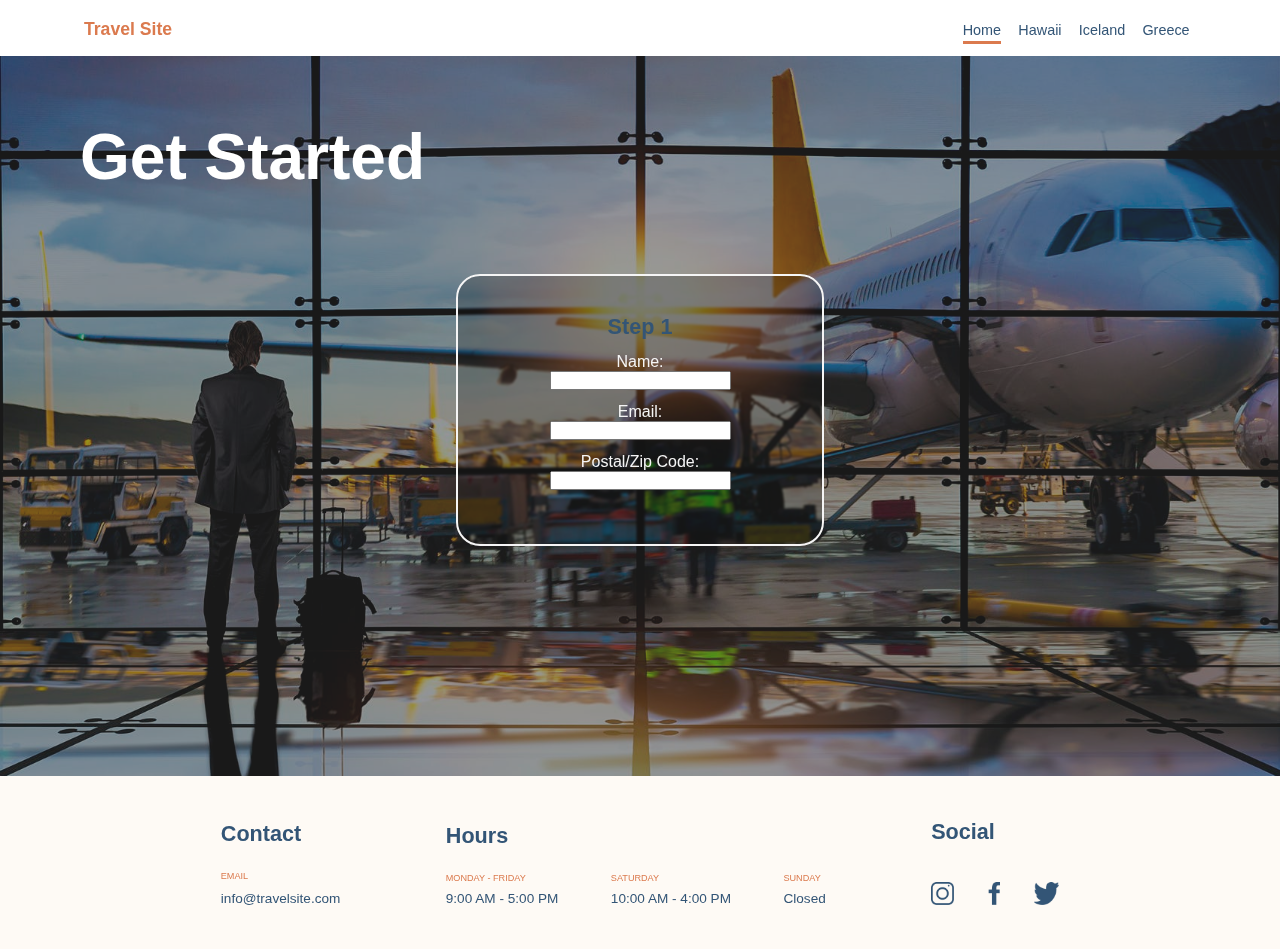
==== pages/get-started.html @ 3b03ef90 "final commit" ====
<!DOCTYPE html>
<html lang="en">
<head>
    <meta charset="UTF-8">
    <meta http-equiv="X-UA-Compatible" content="IE=edge">
    <meta name="viewport" content="width=device-width, initial-scale=1.0">
    <link rel="stylesheet" type="text/css" href="../css/global.css">
    <link rel="stylesheet" type="text/css" href="../css/get-started.css">
    <title>Your Dream Vacation Starts Now - TravelSite</title>
</head>
<body>
    <!-- site nav  -->
    <nav class="nav">
        <a href="/" class="nav__title">
            Travel Site
        </a>
        <!-- <input type="checkbox" id="nav__list--click"/>
        <label for="nav__list--click"> -->
            <ul class="nav__list" id="nav__list--click">
                <a href="/" >
                    <li class="nav__list-item--active">
                        Home
                    </li>
                </a>
                <a href="/pages/hawaii.html">
                    <li>
                        Hawaii
                    </li>
                </a>
                <a href="/pages/iceland.html">
                    <li>
                        Iceland
                    </li>
                </a>
                <a href="/pages/greece.html">
                    <li>
                        Greece
                    </li>                    
                </a>
            </ul>
        </label>
        </nav>
        <main>
            <!-- Get Started forum -->
            <div class="get-started">
                <div class="get-started--layer">
                    <h2 class="get-started__title">Get Started</h2>
                    <div class="get-started__container">
                        <h2 class="">Step 1</h2>
                        <div class="get-started__question-block">
                            <p class="get-started__cue">Name:</p>
                            <input type="text">
                        </div>
                        <div>
                            <p class="get-started__cue">Email:</p>
                            <input type="email" for="">
                        </div>
                        <div>
                            <p class="get-started__cue">Postal/Zip Code:</p>
                            <input type="text">
                        </div>
                    </div>
                </div>
            </div>
        </main>
<!-- footer  -->
    <footer class="footer">
        <div class="footer-container">
            <h2>
                Contact
            </h2>
            <div>
                <p class="footer-container__header">
                    EMAIL
                </p>
                <a href="mailto:info@travelsite.com" class="footer-container__info">
                    info@travelsite.com
                </a>
            </div>
        </div>  
        
        <div class="footer-container">
            <h2>
                Hours
            </h2>
            <div class="footer-container__bottom">
                
                <div>
                    <p class="footer-container__header">
                        MONDAY - FRIDAY
                    </p>
                    <p class="footer-container__info">
                        9:00 AM - 5:00 PM
                    </p>
                </div>
                <div>
                    <p class="footer-container__header">
                        SATURDAY
                    </p>
                    <p class="footer-container__info">
                        10:00 AM - 4:00 PM
                    </p>
                </div>   
                <div>
                    <p class="footer-container__header">
                        SUNDAY
                    </p>
                    <p class="footer-container__info">
                        Closed
                    </p>
                </div>
            </div>
        </div>  
        
        <div class="footer-container">
            <h2>
                Social
            </h2>
            <div class="footer-container__social">
                <a href="" class="">
                    <img src="/assets/Icons/icon-instagram.png" class="footer-container__logo" alt="">
                </a>
                <a href="" class="">
                    <img src="/assets/Icons/icon-facebook.png" class="footer-container__logo" alt="">
                </a>
                <a href="" class="">
                    <img src="/assets/Icons/icon-twitter.png" class="footer-container__logo" alt="">
                </a>
            </div>
        </div>  
    </footer>
</body>
</html>
---- css/global.css ----
/* global setting  */

* {
    margin: 0;
    padding: 0;
    box-sizing: border-box;
}

body {
    font-family: Verdana, Geneva, Tahoma, sans-serif;
}

h1,
h2,
p,
.nav a,
.nav a:visited,
.nav__title,
.footer-container__info {
    color: #335576
}

h2 {
    font-size: 1.35rem;
    font-weight: 550;
}

h3{
    font-weight: 550;
}

p {  
}

/* nav bar */
.nav {
    z-index: 1;
    position: fixed;
    display: flex;
    justify-content: space-between;
    align-items: baseline;
    flex-wrap: wrap;
    width: 100%;
    /* height: 2.5rem; */
    background-color: rgba(255, 255, 255, 0.5);
    padding-bottom: .5rem;
    backdrop-filter: blur(7px);
}

.nav a {
    text-decoration: none;
}

.nav__title {
    padding-left: 5.25rem;
    padding-top: 1.2rem;
    font-size: 1.1rem;
    font-weight: 550;
    white-space: nowrap;
}

.nav__list {
    list-style-type: none;
    padding-right: 5.25rem;
    white-space: nowrap;
}

.nav__list li {
    display: inline-block;
    font-weight: 400;
    font-size: 0.9rem;
    margin: 0 0.4rem;
    padding: 0.2rem 0;
}

.nav__list-item--active {
    border-bottom: 0.24rem solid #DB7A4E ;
}

.nav a:hover,
.footer-container__header,
.footer a:hover {
    color: #DB7A4E;
}

.nav a,
.footer a {
    transition-duration: 0.5s;
}

.nav__list a:hover {
    z-index: 1;
}

.test{
}

@keyframes swing-out-top-bck{0%{transform:rotateX(0deg);transform-origin:top;opacity:1}100%{transform:rotateX(-100deg);transform-origin:top;opacity:0}}
/* #nav__list--click {
    display: none;
} */
#nav__list--click:active li {
    animation:swing-out-top-bck .45s cubic-bezier(.6,-.28,.735,.045) both
}

/* spacer for nav  */
.nav + main{
    padding-top: 3.5rem;
}


    
/* footer */
.footer {
    display: flex;
    justify-content: space-between;
    align-items: center;
    padding: 0 13.8rem;
    height: fit-content;
    background-color: #FEFAF5;
    padding-bottom: 2.5rem;
}

.footer h2 {
    margin-top: 2.7rem;
    margin-bottom: 1.5rem;
    font-size: 1.35rem ;
}

.footer-container__header {
    margin-bottom: 0.5rem;
    font-size: 0.57rem;
    font-weight: 100;
}

.footer-container__info {
    white-space: nowrap;
    font-size: 0.85rem;
    font-weight: 100;
}

a.footer-container__info {
    text-decoration: none ;
}

/* footer hours specific */
.footer-container__bottom {
    display: flex;
    justify-content: space-between;
    width: 23.75rem;
}

/* footer social specific */
.footer-container__social {
    display: flex;
    flex-wrap: nowrap;
    justify-content: space-between;
    width: 8rem;
}

.footer-container__logo {
    height: 1.43rem;
    margin-top: 0.8rem;
}
---- css/get-started.css ----
.get-started {
    background-image: url(../assets/Images/get-started.jpeg);
    background-size:cover;
    height: 45rem;
}
.get-started--layer {
    background-color: rgba(50,50,50, 0.5);
    height: 45rem;

}
.get-started__title{
    color: white;
    /* text-shadow: -6px 5px 0 #DB7A4E; */
    padding-left: 5rem;
    padding-top: 4rem;
    padding-bottom: 5rem;
    font-size: 4rem;
}

.get-started__container {
    display: flex;
    flex-direction: column;
    justify-content: space-around;
    align-items: center;
    width: 23rem;
    height: 17rem;
    margin: auto;
    padding: 2rem 0 3rem;
    backdrop-filter: blur(1px) brightness(80%);
    border-radius: 1.5rem;
    border: 2px solid whitesmoke;
    text-align: center;
}

.get-started__cue {
    color: whitesmoke;

}
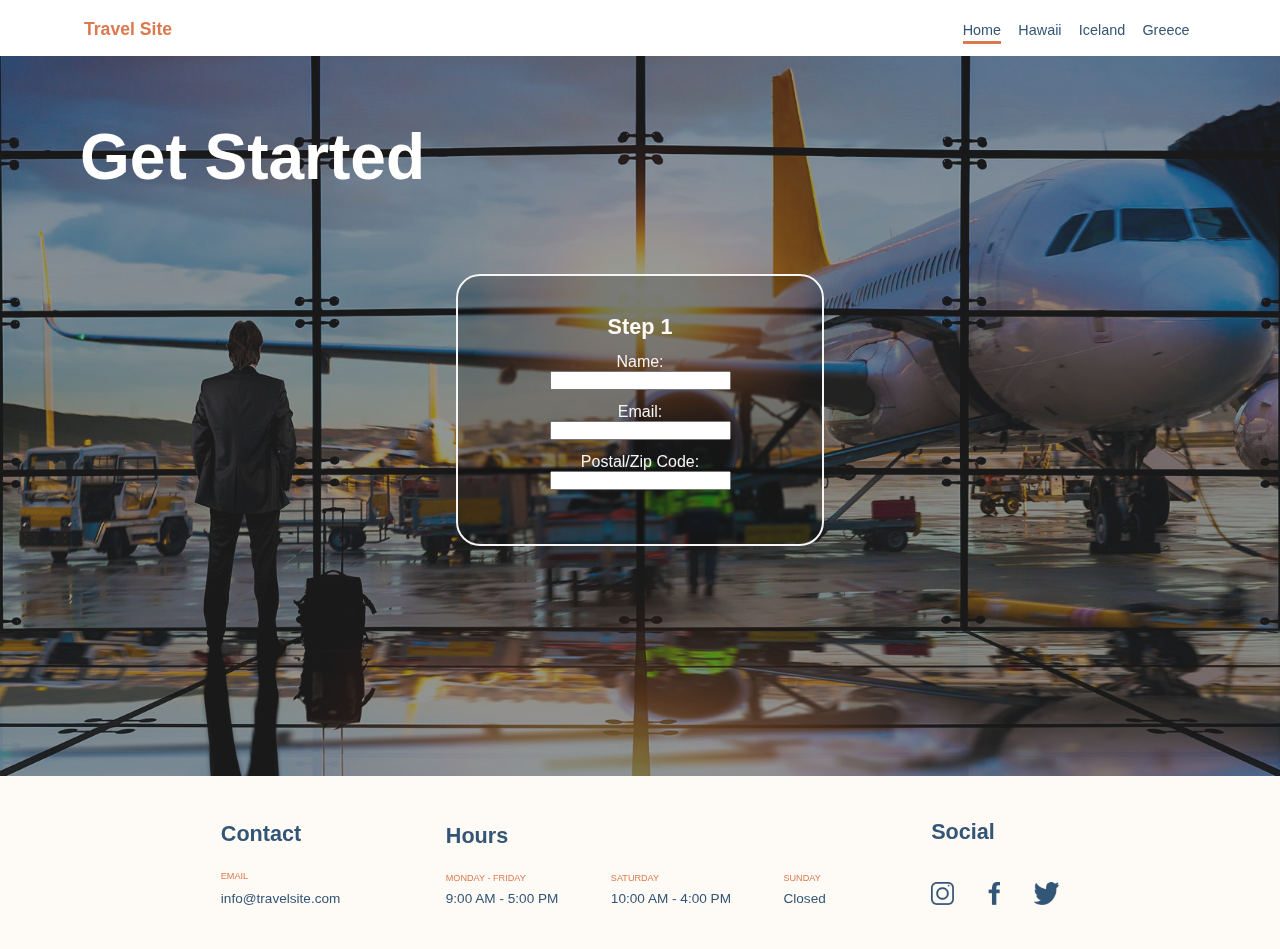
==== commit 8b1267c1: "refactored href for production environment" ====
--- a/pages/get-started.html
+++ b/pages/get-started.html
@@ -11,28 +11,26 @@
 <body>
     <!-- site nav  -->
     <nav class="nav">
-        <a href="/" class="nav__title">
+        <a href="../" class="nav__title">
             Travel Site
         </a>
-        <!-- <input type="checkbox" id="nav__list--click"/>
-        <label for="nav__list--click"> -->
             <ul class="nav__list" id="nav__list--click">
-                <a href="/" >
+                <a href="../" >
                     <li class="nav__list-item--active">
                         Home
                     </li>
                 </a>
-                <a href="/pages/hawaii.html">
+                <a href="./hawaii.html">
                     <li>
                         Hawaii
                     </li>
                 </a>
-                <a href="/pages/iceland.html">
+                <a href="./iceland.html">
                     <li>
                         Iceland
                     </li>
                 </a>
-                <a href="/pages/greece.html">
+                <a href="./greece.html">
                     <li>
                         Greece
                     </li>                    
@@ -46,7 +44,7 @@
                 <div class="get-started--layer">
                     <h2 class="get-started__title">Get Started</h2>
                     <div class="get-started__container">
-                        <h2 class="">Step 1</h2>
+                        <h2 class="get-started__subtitle">Step 1</h2>
                         <div class="get-started__question-block">
                             <p class="get-started__cue">Name:</p>
                             <input type="text">
@@ -117,14 +115,14 @@
                 Social
             </h2>
             <div class="footer-container__social">
-                <a href="" class="">
-                    <img src="/assets/Icons/icon-instagram.png" class="footer-container__logo" alt="">
+                <a href="https://instagram.com" target="_target" class="">
+                    <img src="../assets/Icons/icon-instagram.png" class="footer-container__logo" alt="">
                 </a>
-                <a href="" class="">
-                    <img src="/assets/Icons/icon-facebook.png" class="footer-container__logo" alt="">
+                <a href="https://facebook.com" class="" target="_target">
+                    <img src="../assets/Icons/icon-facebook.png" class="footer-container__logo" alt="">
                 </a>
-                <a href="" class="">
-                    <img src="/assets/Icons/icon-twitter.png" class="footer-container__logo" alt="">
+                <a href="https://twitter.com" class="" target="_target">
+                    <img src="../assets/Icons/icon-twitter.png" class="footer-container__logo" alt="">
                 </a>
             </div>
         </div>  
--- a/css/get-started.css
+++ b/css/get-started.css
@@ -6,17 +6,17 @@
 .get-started--layer {
     background-color: rgba(50,50,50, 0.5);
     height: 45rem;
-
 }
 .get-started__title{
     color: white;
-    /* text-shadow: -6px 5px 0 #DB7A4E; */
     padding-left: 5rem;
     padding-top: 4rem;
     padding-bottom: 5rem;
     font-size: 4rem;
 }
-
+.get-started__subtitle{
+    color: snow;
+}
 .get-started__container {
     display: flex;
     flex-direction: column;
@@ -31,7 +31,6 @@
     border: 2px solid whitesmoke;
     text-align: center;
 }
-
 .get-started__cue {
     color: whitesmoke;
 
